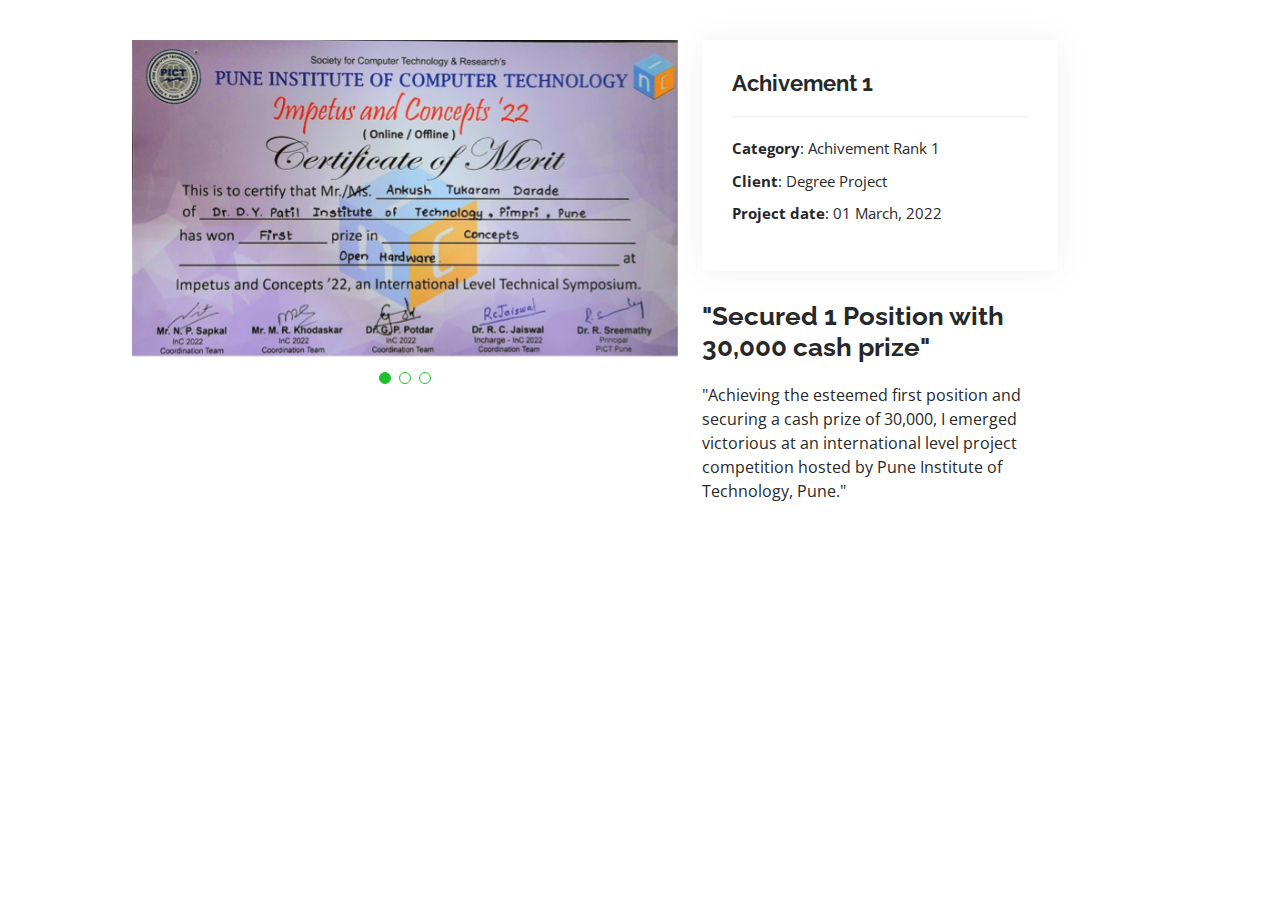
==== indexrel/achivement1.html @ c078a4ab "Code folder" ====
<!DOCTYPE html>
<html lang="en">

<head>
  <meta charset="utf-8">
  <meta content="width=device-width, initial-scale=1.0" name="viewport">

  <title>Achivement 1</title>
  <meta content="" name="description">
  <meta content="" name="keywords">

  <!-- Favicons -->
  <link href="../assets/img/aiim.png" rel="icon">
  <link href="../assets/img/aiim.png" rel="apple-touch-icon">

  <!-- Google Fonts -->
  <link
    href="https://fonts.googleapis.com/css?family=Open+Sans:300,300i,400,400i,600,600i,700,700i|Raleway:300,300i,400,400i,500,500i,600,600i,700,700i|Poppins:300,300i,400,400i,500,500i,600,600i,700,700i"
    rel="stylesheet">

  <!-- Vendor CSS Files -->
  <link href="../assets/vendor/aos/aos.css" rel="stylesheet">
  <link href="../assets/vendor/bootstrap/css/bootstrap.min.css" rel="stylesheet">
  <link href="../assets/vendor/bootstrap-icons/bootstrap-icons.css" rel="stylesheet">
  <link href="../assets/vendor/boxicons/css/boxicons.min.css" rel="stylesheet">
  <link href="../assets/vendor/glightbox/css/glightbox.min.css" rel="stylesheet">
  <link href="../assets/vendor/swiper/swiper-bundle.min.css" rel="stylesheet">

  <!-- Template Main CSS File -->
  <link href="../assets/css/style.css" rel="stylesheet">

  <!-- =======================================================
  * Template Name: MyResume
  * Updated: Jan 29 2024 with Bootstrap v5.3.2
  * Template URL: https://bootstrapmade.com/free-html-bootstrap-template-my-resume/
  * Author: BootstrapMade.com
  * License: https://bootstrapmade.com/license/
  ======================================================== -->
</head>

<body>

  <main id="main">

    <!-- ======= Portfolio Details Section ======= -->
    <section id="portfolio-details" class="portfolio-details">
      <div class="container">

        <div class="row gy-4">

          <div class="col-lg-6">
            <div class="portfolio-details-slider swiper">
              <div class="swiper-wrapper align-items-center">

                <!-- <div class="swiper-slide">
                  <img src="https://drive.google.com/file/d/1MRjZg0wTrIBoAKuTBWRPUG22TMhxZKz1/view?usp=drive_link" alt="">
                </div>

                <div class="swiper-slide">
                  <img src="https://drive.google.com/file/d/1MRjZg0wTrIBoAKuTBWRPUG22TMhxZKz1/view?usp=sharing" alt="">
                </div>

                <div class="swiper-slide">
                  <img src="https://drive.google.com/file/d/1DcJvOsk-Xjss6lG47LpcCCCHF0TwJqoZ/view?usp=sharing" alt="">
                </div> -->

                <div class="swiper-slide">
                  <img src="../assets/img/portfolio/details/achi11.jpg" alt="">
                </div>

                <div class="swiper-slide">
                  <img src="../assets/img/portfolio/details/achi12.jpg" alt="">
                </div>

                <div class="swiper-slide">
                  <img src="../assets/img/portfolio/details/achi13.jpg" alt="">
                </div>

              </div>
              <div class="swiper-pagination"></div>
            </div>
          </div>

          <div class="col-lg-4">
            <div class="portfolio-info">
              <h3>Achivement 1</h3>
              <ul>
                <li><strong>Category</strong>: Achivement Rank 1</li>
                <li><strong>Client</strong>: Degree Project</li>
                <li><strong>Project date</strong>: 01 March, 2022</li>
                <!-- <li><strong>Project URL</strong>: <a href="#">www.example.com</a></li> -->
              </ul>
            </div>
            <div class="portfolio-description">
              <h2>"Secured 1 Position with 30,000 cash prize"</h2>
              <p>
                "Achieving the esteemed first position and securing a cash prize of 30,000, I emerged victorious at an
                international level project competition hosted by Pune Institute of Technology, Pune." </p>
            </div>
          </div>

        </div>

      </div>
    </section><!-- End Portfolio Details Section -->

  </main><!-- End #main -->

  <div id="preloader"></div>
  <a href="#" class="back-to-top d-flex align-items-center justify-content-center"><i
      class="bi bi-arrow-up-short"></i></a>

  <!-- Vendor JS Files -->
  <script src="../assets/vendor/purecounter/purecounter_vanilla.js"></script>
  <script src="../assets/vendor/aos/aos.js"></script>
  <script src="../assets/vendor/bootstrap/js/bootstrap.bundle.min.js"></script>
  <script src="../assets/vendor/glightbox/js/glightbox.min.js"></script>
  <script src="../assets/vendor/isotope-layout/isotope.pkgd.min.js"></script>
  <script src="../assets/vendor/swiper/swiper-bundle.min.js"></script>
  <script src="../assets/vendor/typed.js/typed.umd.js"></script>
  <script src="../assets/vendor/waypoints/noframework.waypoints.js"></script>
  <script src="../assets/vendor/php-email-form/validate.js"></script>

  <!-- Template Main JS File -->
  <script src="../assets/js/main.js"></script>

</body>

</html>
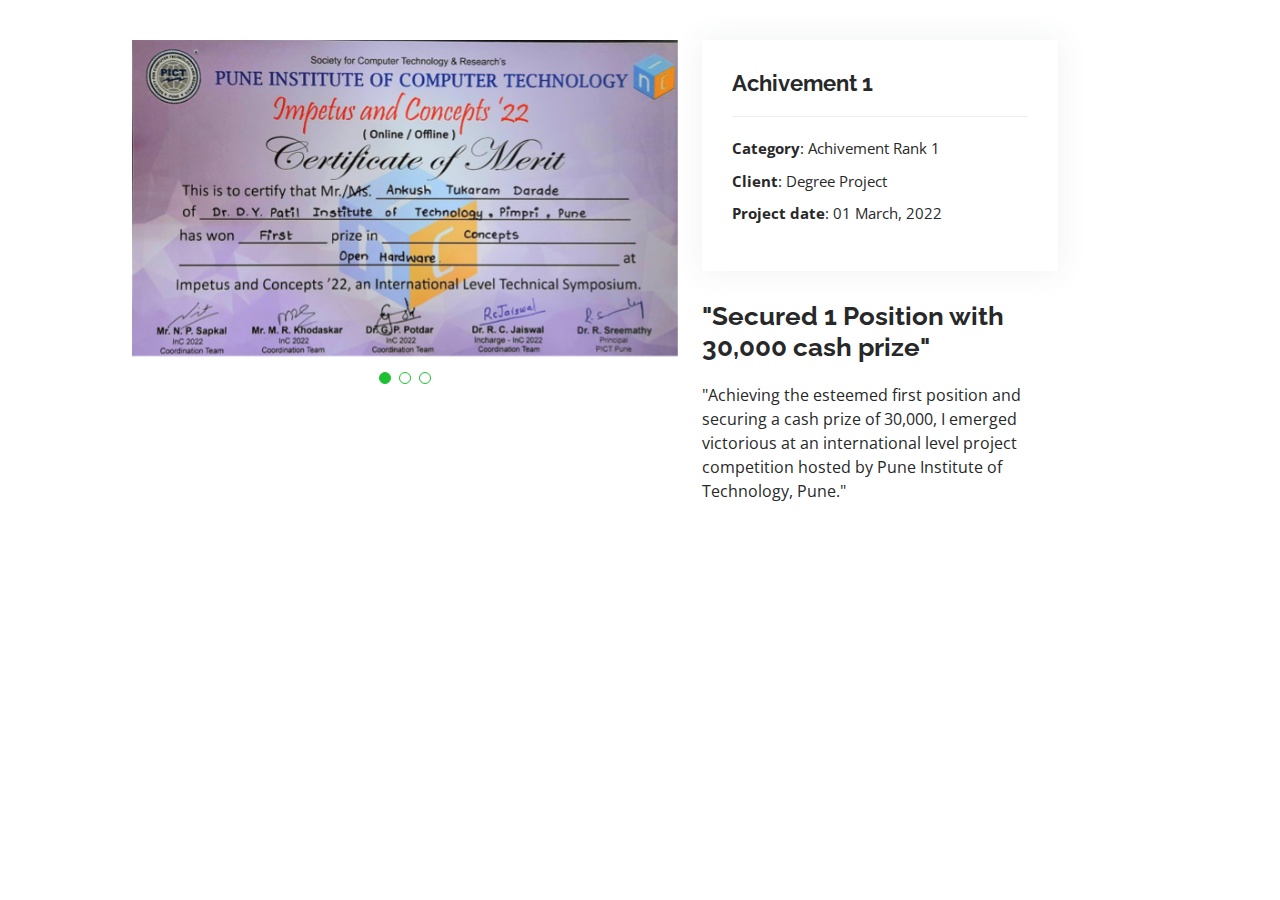
==== commit 09221451: "final code" ====
--- a/indexrel/achivement1.html
+++ b/indexrel/achivement1.html
@@ -10,8 +10,8 @@
   <meta content="" name="keywords">
 
   <!-- Favicons -->
-  <link href="../assets/img/aiim.png" rel="icon">
-  <link href="../assets/img/aiim.png" rel="apple-touch-icon">
+  <link href="../assets/img/aiim.png" rel="icon" loading="lazy">
+  <link href="../assets/img/aiim.png" rel="apple-touch-icon" loading="lazy">
 
   <!-- Google Fonts -->
   <link
@@ -65,15 +65,15 @@
                 </div> -->
 
                 <div class="swiper-slide">
-                  <img src="../assets/img/portfolio/details/achi11.jpg" alt="">
+                  <img src="../assets/img/portfolio/details/achi11.jpg" alt="" loading="lazy">
                 </div>
 
                 <div class="swiper-slide">
-                  <img src="../assets/img/portfolio/details/achi12.jpg" alt="">
+                  <img src="../assets/img/portfolio/details/achi12.jpg" alt="" loading="lazy">
                 </div>
 
                 <div class="swiper-slide">
-                  <img src="../assets/img/portfolio/details/achi13.jpg" alt="">
+                  <img src="../assets/img/portfolio/details/achi13.jpg" alt="" loading="lazy">
                 </div>
 
               </div>
--- a/assets/css/style.css
+++ b/assets/css/style.css
@@ -67,105 +67,113 @@
 }
 
 
-
-
-
-
-
 .container .btn {
-	position: relative;
-	top: 50px;
-	left: 0;
-	width: 250px;
-	height: 50px;
-	margin: 0;
-	display: flex;
-	justify-content: center;
-	align-items: center;
+  position: relative;
+  top: 50px;
+  left: 0;
+  width: 250px;
+  height: 50px;
+  margin: 0;
+  display: flex;
+  justify-content: center;
+  align-items: center;
   text-align: center;
 }
+
 .container .btn a {
-	position: absolute;
-	top: 0;
-	left: 0;
-	width: 100%;
-	height: 100%;
-	display: flex;
-	justify-content: center;
-	align-items: center;
-	background: rgba(255, 255, 255, 0.05);
-	box-shadow: 0 15px 15px rgba(0, 0, 0, 0.3);
-	border-bottom: 1px solid rgba(255, 255, 255, 0.1);
-	border-top: 1px solid rgba(255, 255, 255, 0.1);
-	border-radius: 30px;
-	padding: 10px;
-	letter-spacing: 1px;
-	text-decoration: none;
-	overflow: hidden;
-	color: #fff;
-	font-weight: 400px;
-	z-index: 1;
-	transition: 0.5s;
-	backdrop-filter: blur(15px);
-}
+  position: absolute;
+  top: 0;
+  left: 0;
+  width: 100%;
+  height: 100%;
+  display: flex;
+  justify-content: center;
+  align-items: center;
+  background: rgba(255, 255, 255, 0.05);
+  box-shadow: 0 15px 15px rgba(0, 0, 0, 0.3);
+  border-bottom: 1px solid rgba(255, 255, 255, 0.1);
+  border-top: 1px solid rgba(255, 255, 255, 0.1);
+  border-radius: 30px;
+  padding: 10px;
+  letter-spacing: 1px;
+  text-decoration: none;
+  overflow: hidden;
+  color: #fff;
+  font-weight: 400px;
+  z-index: 1;
+  transition: 0.5s;
+  backdrop-filter: blur(15px);
+}
+
 .container .btn:hover a {
-	letter-spacing: 1px;
+  letter-spacing: 1px;
   color: #000000;
   font-weight: bold;
 }
+
 .container .btn a::before {
-	content: "";
-	position: absolute;
-	top: 0;
-	left: 0;
-	width: 50%;
-	height: 100%;
-	background: linear-gradient(to left, rgba(255, 255, 255, 0.15), transparent);
-	transform: skewX(45deg) translate(0);
-	transition: 0.5s;
-	filter: blur(0px);
-}
+  content: "";
+  position: absolute;
+  top: 0;
+  left: 0;
+  width: 50%;
+  height: 100%;
+  background: linear-gradient(to left, rgba(255, 255, 255, 0.15), transparent);
+  transform: skewX(45deg) translate(0);
+  transition: 0.5s;
+  filter: blur(0px);
+}
+
 .container .btn:hover a::before {
-	transform: skewX(45deg) translate(200px);
-}
+  transform: skewX(45deg) translate(200px);
+}
+
 .container .btn::before {
-	content: "";
-	position: absolute;
-	left: 50%;
-	transform: translatex(-50%);
-	bottom: -5px;
-	width: 30px;
-	height: 10px;
-	background: #01ff16;
-	border-radius: 10px;
-	transition: 0.5s;
-	transition-delay: 0.5;
-}
-.container .btn:hover::before /*lightup button*/ {
-	bottom: 0;
-	height: 50%;
-	width: 80%;
-	border-radius: 30px;
+  content: "";
+  position: absolute;
+  left: 50%;
+  transform: translatex(-50%);
+  bottom: -5px;
+  width: 30px;
+  height: 10px;
+  background: #01ff16;
+  border-radius: 10px;
+  transition: 0.5s;
+  transition-delay: 0.5;
+}
+
+.container .btn:hover::before
+
+/*lightup button*/
+  {
+  bottom: 0;
+  height: 50%;
+  width: 80%;
+  border-radius: 30px;
 }
 
 .container .btn::after {
-	content: "";
-	position: absolute;
-	left: 50%;
-	transform: translatex(-50%);
-	top: -5px;
-	width: 30px;
-	height: 10px;
-	background: #1eff45;
-	border-radius: 10px;
-	transition: 0.5s;
-	transition-delay: 0.5;
-}
-.container .btn:hover::after /*lightup button*/ {
-	top: 0;
-	height: 50%;
-	width: 80%;
-	border-radius: 30px;
+  content: "";
+  position: absolute;
+  left: 50%;
+  transform: translatex(-50%);
+  top: -5px;
+  width: 30px;
+  height: 10px;
+  background: #1eff45;
+  border-radius: 10px;
+  transition: 0.5s;
+  transition-delay: 0.5;
+}
+
+.container .btn:hover::after
+
+/*lightup button*/
+  {
+  top: 0;
+  height: 50%;
+  width: 80%;
+  border-radius: 30px;
 }
 
 /*--------------------------------------------------------------
@@ -386,6 +394,7 @@
   width: auto;
   height: auto;
 }
+
 @media (min-width: 992px) {
   #hero {
     padding-left: 160px;
@@ -650,6 +659,7 @@
 .interests .icon-box:hover {
   background: rgba(255, 255, 255, 0.12);
 }
+
 /*--------------------------------------------------------------
 # Resume
 --------------------------------------------------------------*/
@@ -755,7 +765,8 @@
   position: relative;
   overflow: hidden;
   z-index: 1;
-  border: 2px solid #858484;;
+  border: 2px solid #858484;
+  ;
   background: rgba(69, 80, 91, 0.8);
 }
 
